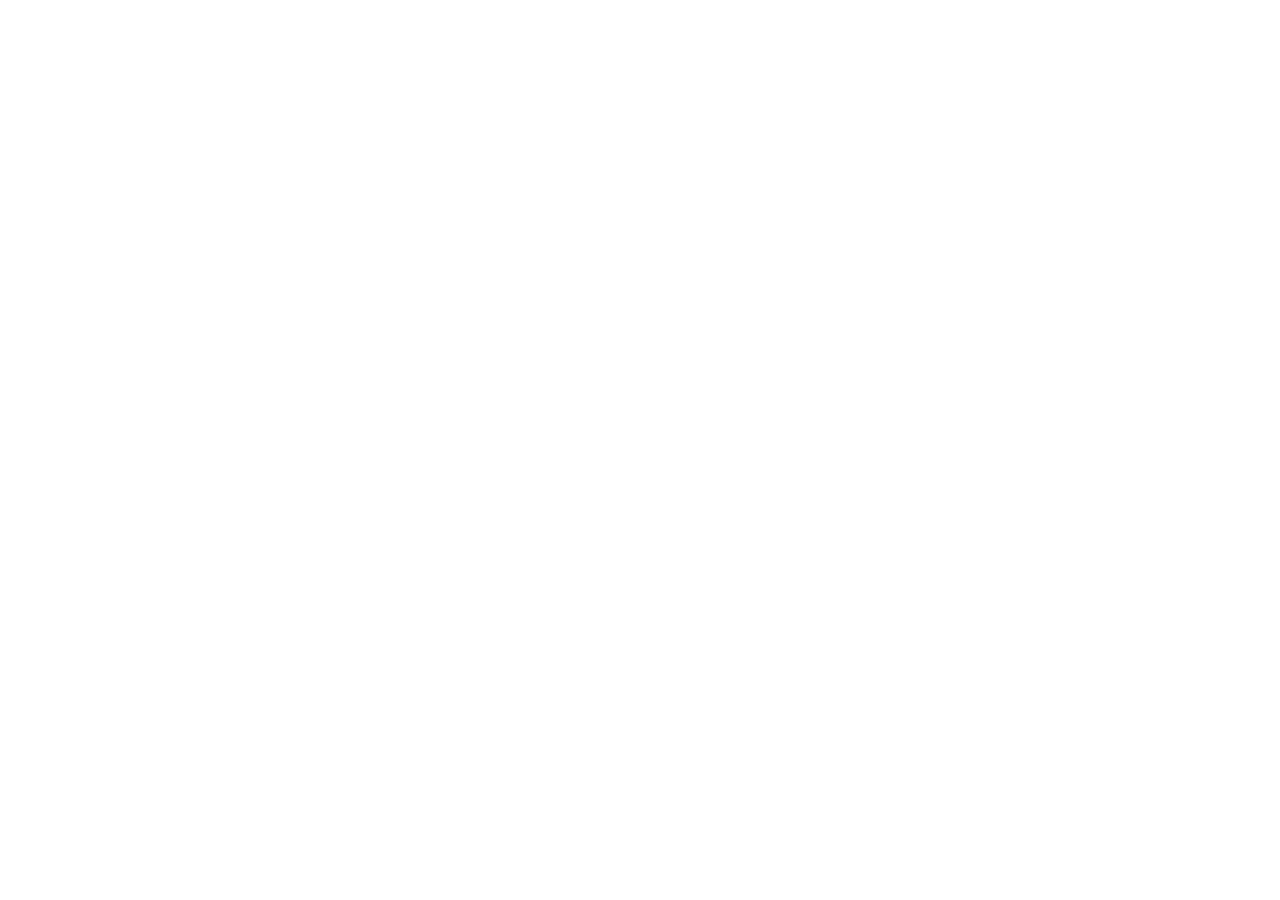
==== index.html @ 4504b256 "incomplete but making progress" ====
<!DOCTYPE html>
<html lang="en">
<head>
    <meta charset="UTF-8">
    <meta name="viewport" content="width=device-width, initial-scale=1.0">
    <meta http-equiv="X-UA-Compatible" content="ie=edge">
    <title>Document</title>
</head>
<body>
    
</body>
<script src="/home/index.js" type="module"></script>
</html>
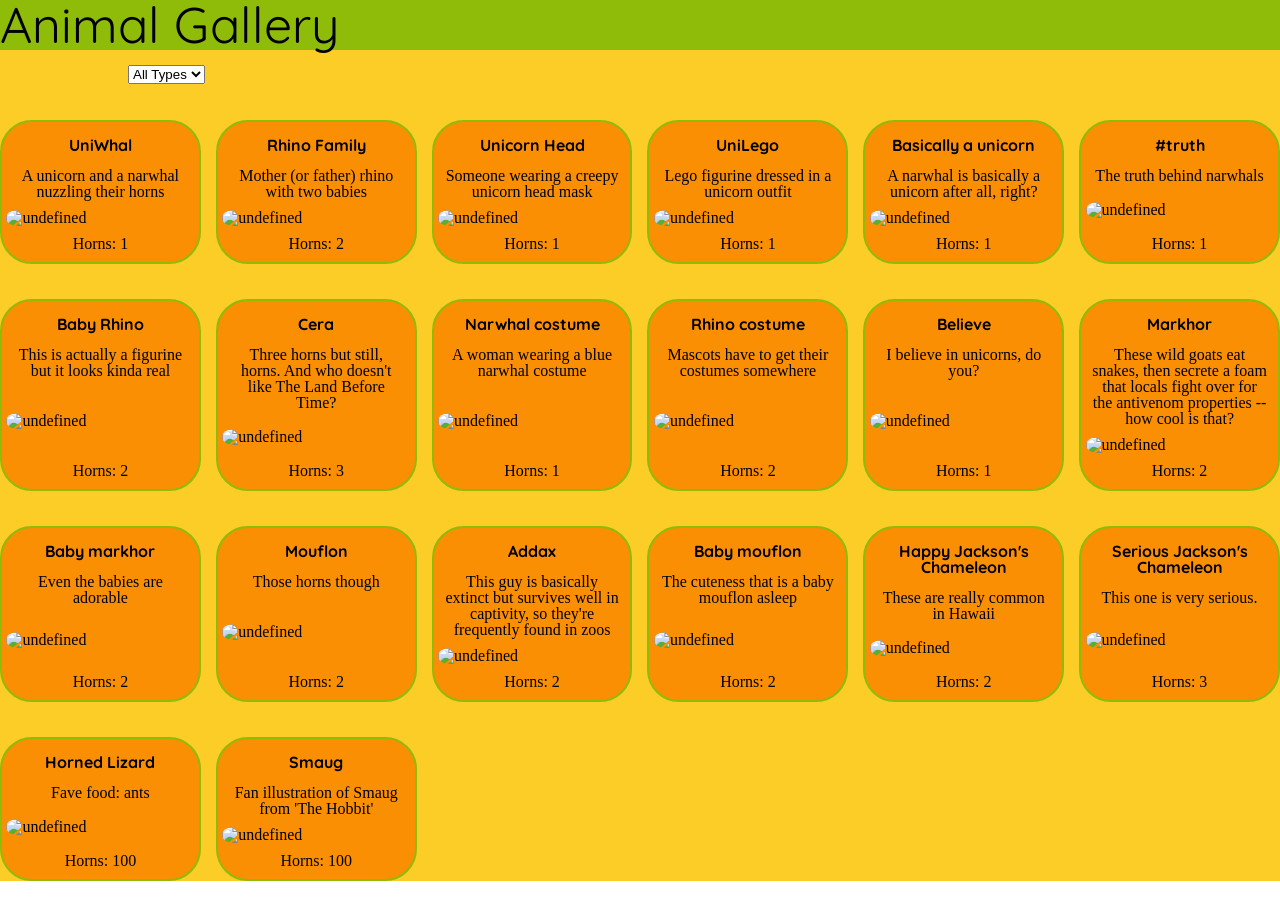
==== commit 80c25f74: "passing tests but who knows about travis" ====
--- a/index.html
+++ b/index.html
@@ -1,13 +1,19 @@
 <!DOCTYPE html>
 <html lang="en">
+
 <head>
     <meta charset="UTF-8">
     <meta name="viewport" content="width=device-width, initial-scale=1.0">
     <meta http-equiv="X-UA-Compatible" content="ie=edge">
+    <link href="https://fonts.googleapis.com/css?family=Oxygen%7CQuicksand:500&display=swap" rel="stylesheet">
+    <link rel="stylesheet" href="reset.css">
+    <link rel="stylesheet" href="style.css">
     <title>Document</title>
 </head>
+
 <body>
-    
+
+    <script type="module" src="./home/index.js"></script>
 </body>
-<script src="/home/index.js" type="module"></script>
+
 </html>
--- a/style.css
+++ b/style.css
@@ -0,0 +1,93 @@
+* {
+    box-sizing: border-box;
+}
+
+body {
+    display: grid;
+    grid-template-rows: 100px 50px 1fr 100px;
+    height: 100vh;
+}
+
+header {
+    display: grid;
+    grid-template-columns: 30% 70%;
+    background-color: #8FBB09;
+
+}
+
+main {
+    background-color: #FBCD26;
+}
+
+.options-section {
+    width: 80vw;
+    margin: auto;
+    padding-bottom: 20px;
+}
+
+.image {
+    display: grid;
+    grid-template-columns: repeat(auto-fit, minmax(200px, 1fr));
+    grid-gap: 15px;
+}
+
+.options-section {
+    height: 50px;
+    padding-top: 15px;
+}
+
+
+.image-item {
+    display: flex;
+    flex-direction: column;
+    justify-content: space-between;
+    align-items: center;
+    border: 2px solid #8FBB09;
+    max-width: fit-content;
+    padding: 10px;
+    margin-top: 20px;
+    border-radius: 2em;
+}
+
+.info-container {
+    text-align: center;
+}
+
+.horn-count {
+    display: flex;
+    align-content: center;
+}
+
+img {
+    display: block;
+    width: 200px;
+    max-height: 200px;
+    padding: 6px;
+    padding-top: 10px;
+    padding-bottom: 10px;
+    border-radius: 2em;
+}
+
+footer {
+    background-color: steelblue;
+}
+
+li {
+    background-color: #FA8F04;
+}
+
+h2 {
+font-family: 'Quicksand', sans-serif; 
+font-weight: bold;
+padding-top: 5px;
+padding-bottom: 15px;
+}
+
+h1 {
+font-family: 'Quicksand', sans-serif; 
+font-size: 50px;
+}
+
+/* p {
+font-family: 'Oxygen', sans-serif;
+} */
